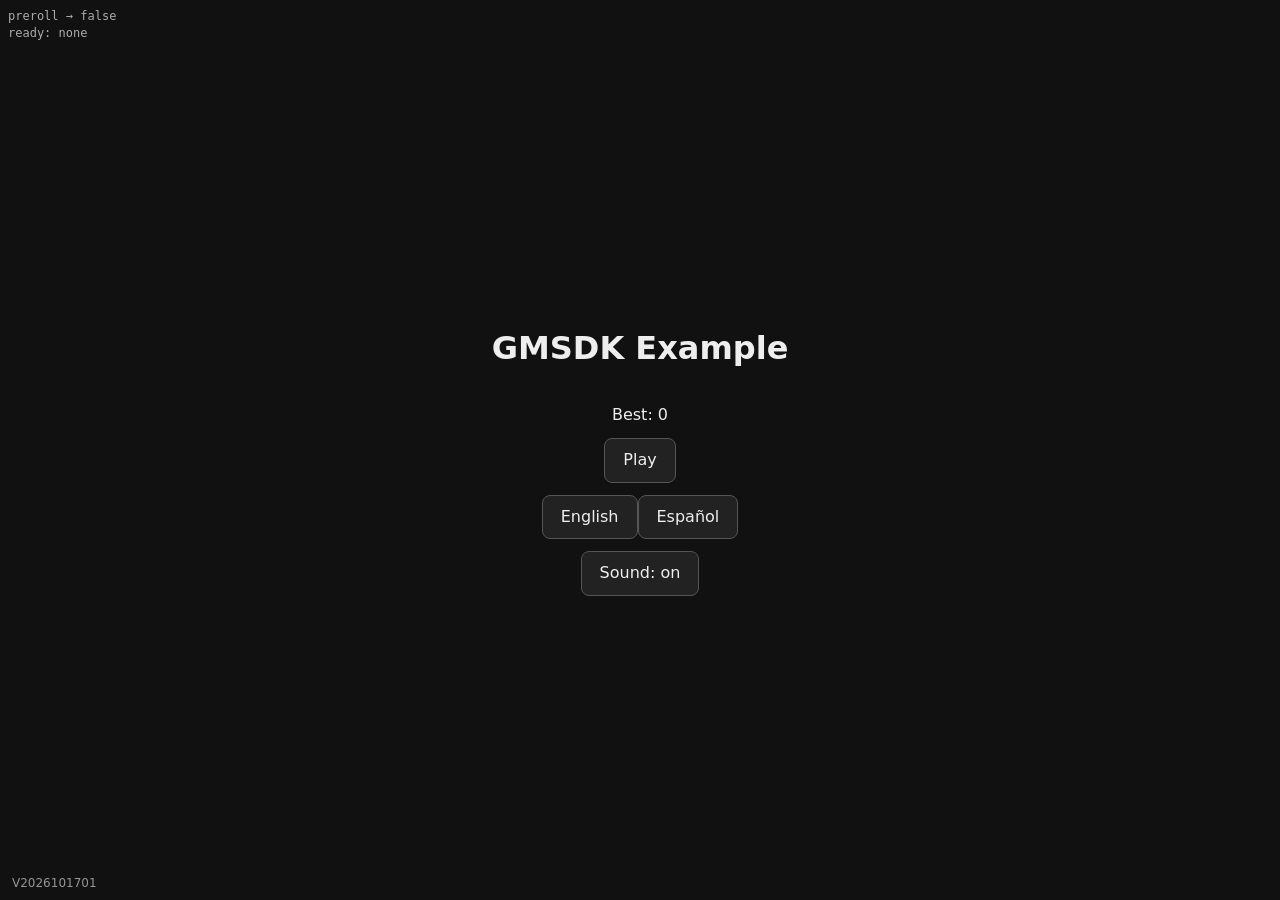
==== example/index.html @ 0817e9ab "kit gốc (trước khi sửa): chép từ bản GMSDK_JS 2.0.0" ====
<!doctype html>
<html lang="en">
<head>
  <meta charset="utf-8">
  <meta name="viewport" content="width=device-width, initial-scale=1, user-scalable=no">
  <title>GMSDK JS example</title>
  <style>
    html, body { margin: 0; height: 100%; background: #111; color: #eee; font: 16px/1.4 system-ui, sans-serif; }
    #game { position: fixed; inset: 0; display: flex; flex-direction: column; align-items: center; justify-content: center; gap: 12px; }
    #game.paused { opacity: .3; pointer-events: none; }
    button { padding: 10px 18px; font: inherit; border: 1px solid #555; border-radius: 8px; background: #222; color: #eee; cursor: pointer; }
    button[hidden] { display: none; }
    #footer { position: fixed; bottom: 8px; left: 12px; right: 12px; display: flex; justify-content: space-between; font-size: 12px; opacity: .6; }
    #log { position: fixed; top: 8px; left: 8px; margin: 0; padding: 0; list-style: none; font: 12px/1.4 ui-monospace, monospace; opacity: .7; }
  </style>
  <script>
    // The dev page of this example (template/index.html filled in). gameId / gameCode are example values.
    window.GMSDKJS_OPTIONS = {
      platform: 'dev',
      sdkType: 'gm',
      gameId: 'gmsdk-example',
      gameCode: 'g0',
      version: '2026101701',
      api: null,
      portal: 'https://1games.io/',
      gma: null,
      brand: { name: 'gamesforfree.io', logo: 'https://games.1games.io/lib/brand/gamesforfree.io.png', url: 'https://gamesforfree.io/' },
      ads: { enable_preroll: 'yes', time_show_inter: 30, time_show_reward: 0 },
      adsTest: true,
      debug: true
    };
  </script>
  <script id="gmsoft-jssdk" src="https://games.1games.io/lib/1games/gmsdkjs/gmsdkjs.js"></script>
</head>
<body>
  <div id="game"></div>
  <ol id="log"></ol>
  <div id="footer"><span id="version"></span><span id="trademark"></span></div>
  <script type="module" src="main.js"></script>
</body>
</html>
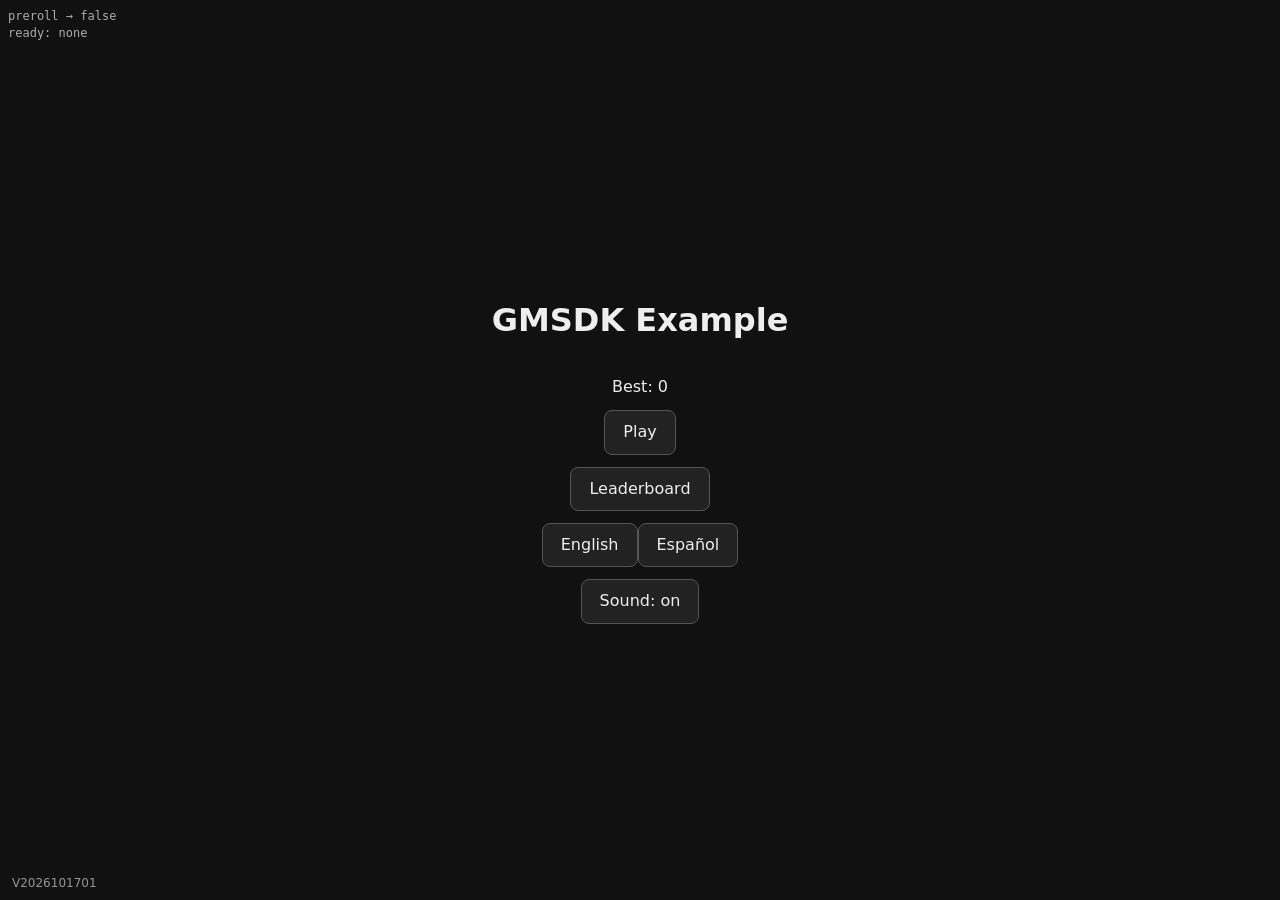
==== commit f1faa186: "1.0.0: bản đầu của kit GMSDK_JS + bảng xếp hạng - leaderboard/: leaderboard.js (dùng GMGameSDK gmsdk" ====
--- a/example/index.html
+++ b/example/index.html
@@ -14,16 +14,18 @@
     #log { position: fixed; top: 8px; left: 8px; margin: 0; padding: 0; list-style: none; font: 12px/1.4 ui-monospace, monospace; opacity: .7; }
   </style>
   <script>
-    // The dev page of this example (template/index.html filled in). gameId / gameCode are example values.
+    // The dev page of this example (template/index.html filled in). gameId / gameCode are example values; gameId,
+    // gma and game.json leaderboardId are the Duet test values the owner gave, so the leaderboard can be tried
+    // against the real GMA (docs/LEADERBOARD.md §5).
     window.GMSDKJS_OPTIONS = {
       platform: 'dev',
       sdkType: 'gm',
-      gameId: 'gmsdk-example',
+      gameId: 'duet',
       gameCode: 'g0',
       version: '2026101701',
       api: null,
       portal: 'https://1games.io/',
-      gma: null,
+      gma: { host: 'https://gm.azgame.io', suffix: '-az' }, // GMA key duet-az: tracking + leaderboard sign-in
       brand: { name: 'gamesforfree.io', logo: 'https://games.1games.io/lib/brand/gamesforfree.io.png', url: 'https://gamesforfree.io/' },
       ads: { enable_preroll: 'yes', time_show_inter: 30, time_show_reward: 0 },
       adsTest: true,
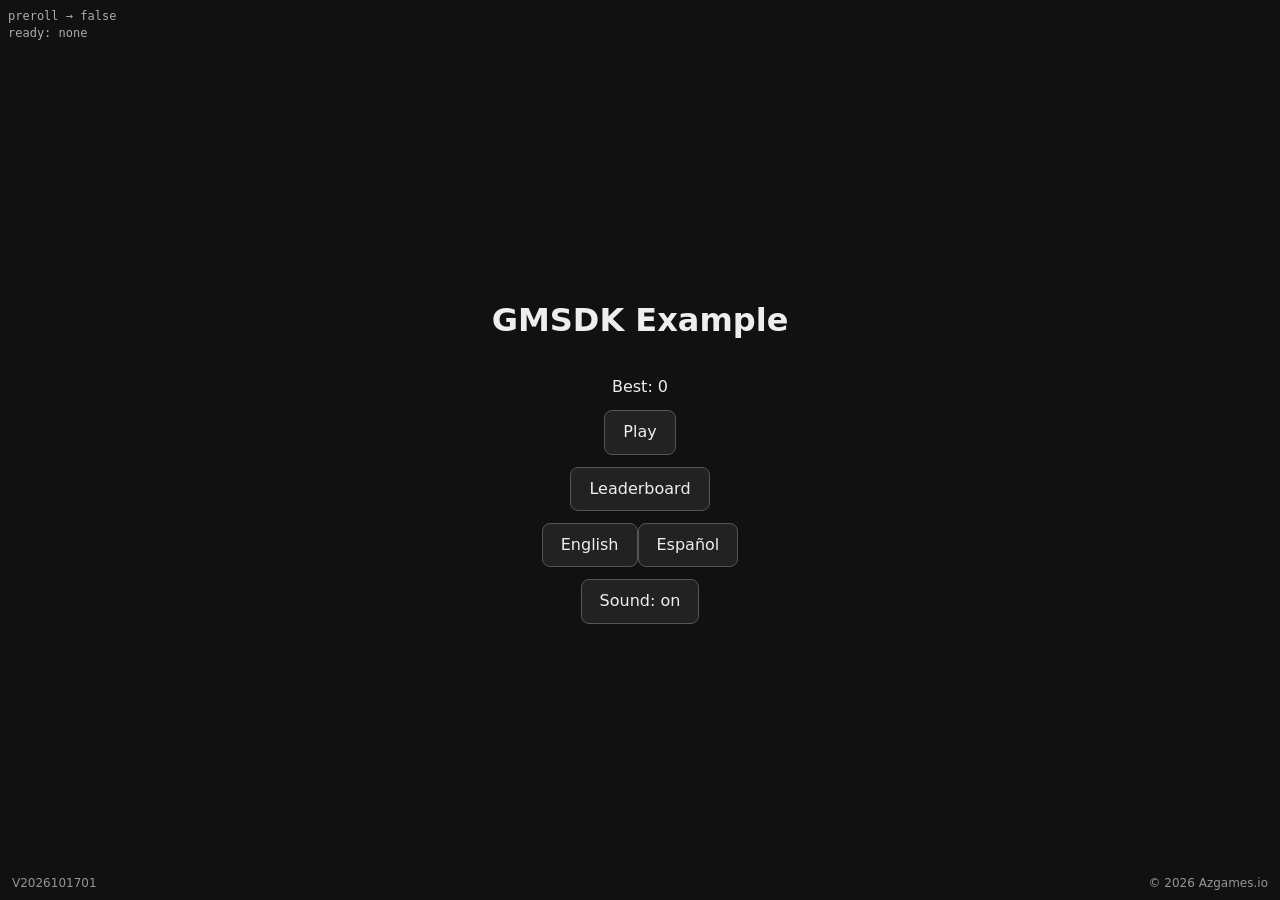
==== commit 68288f65: "màn loading mặc định GM Loader v1 (của kit 2.x, giữ nguyên giao diện): loading/loading.js dựng bởi g" ====
--- a/example/index.html
+++ b/example/index.html
@@ -23,10 +23,12 @@
       gameId: 'duet',
       gameCode: 'g0',
       version: '2026101701',
+      language: 'en',
       api: null,
       portal: 'https://1games.io/',
       gma: { host: 'https://gm.azgame.io', suffix: '-az' }, // GMA key duet-az: tracking + leaderboard sign-in
       brand: { name: 'gamesforfree.io', logo: 'https://games.1games.io/lib/brand/gamesforfree.io.png', url: 'https://gamesforfree.io/' },
+      copyright: { domain: 'azgames.io', name: 'AZ Games' }, // copyright owner: copyrightText() shows © 2026 Azgames.io
       ads: { enable_preroll: 'yes', time_show_inter: 30, time_show_reward: 0 },
       adsTest: true,
       debug: true
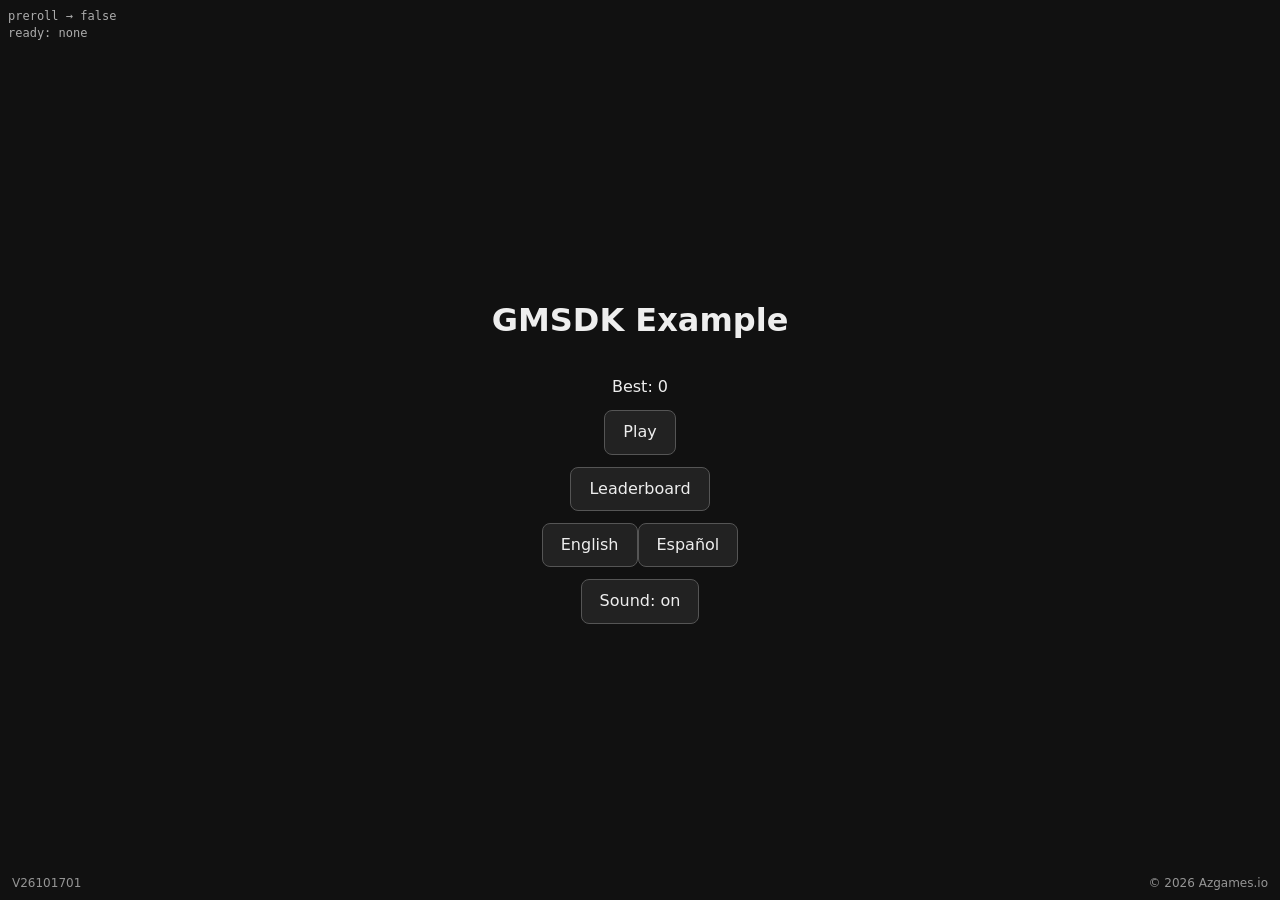
==== commit fcd6bb5f: "phiên bản game yymmddXX (8 số, như kit 2.x): bump-version (đọc được bản cũ 10 số), check-export, zip" ====
--- a/example/index.html
+++ b/example/index.html
@@ -22,7 +22,7 @@
       sdkType: 'gm',
       gameId: 'duet',
       gameCode: 'g0',
-      version: '2026101701',
+      version: '26101701',
       language: 'en',
       api: null,
       portal: 'https://1games.io/',
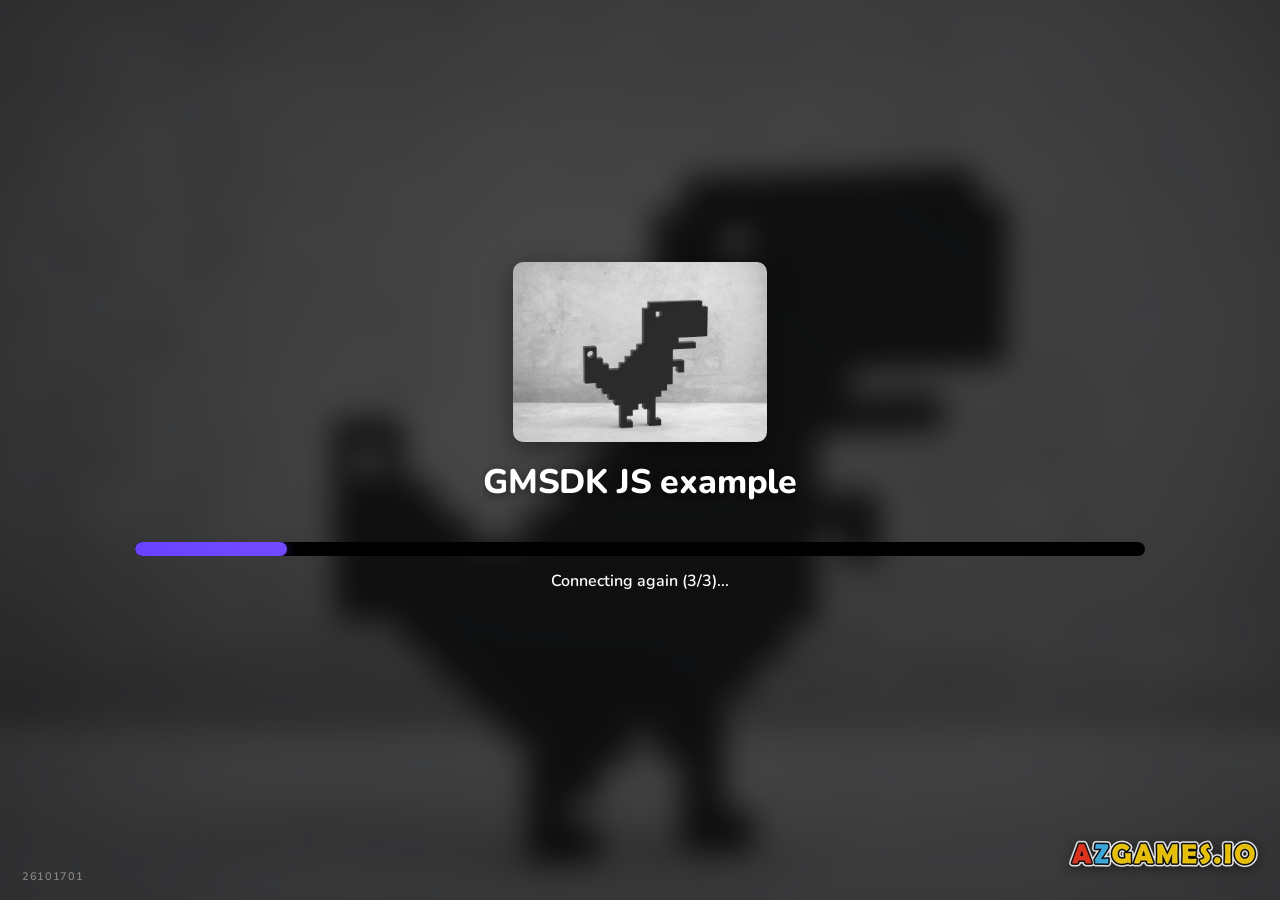
==== commit 8d60e9a2: "kit 1.0.1: loader.js đi đầu (màn loading ngay, tải gmsdkjs + game.js song song, mỗi file 3 lần, gmsd" ====
--- a/example/index.html
+++ b/example/index.html
@@ -34,12 +34,12 @@
       debug: true
     };
   </script>
-  <script id="gmsoft-jssdk" src="https://games.1games.io/lib/1games/gmsdkjs/gmsdkjs.js"></script>
 </head>
 <body>
   <div id="game"></div>
   <ol id="log"></ol>
   <div id="footer"><span id="version"></span><span id="trademark"></span></div>
-  <script type="module" src="main.js"></script>
+  <!-- loader.js first: the loading screen, then gmsdkjs.js and the game (main.js) side by side (docs/LOADING.md). -->
+  <script src="../loading/loader.js" data-entry="main.js" data-module data-icons="../loading/Icons/"></script>
 </body>
 </html>
